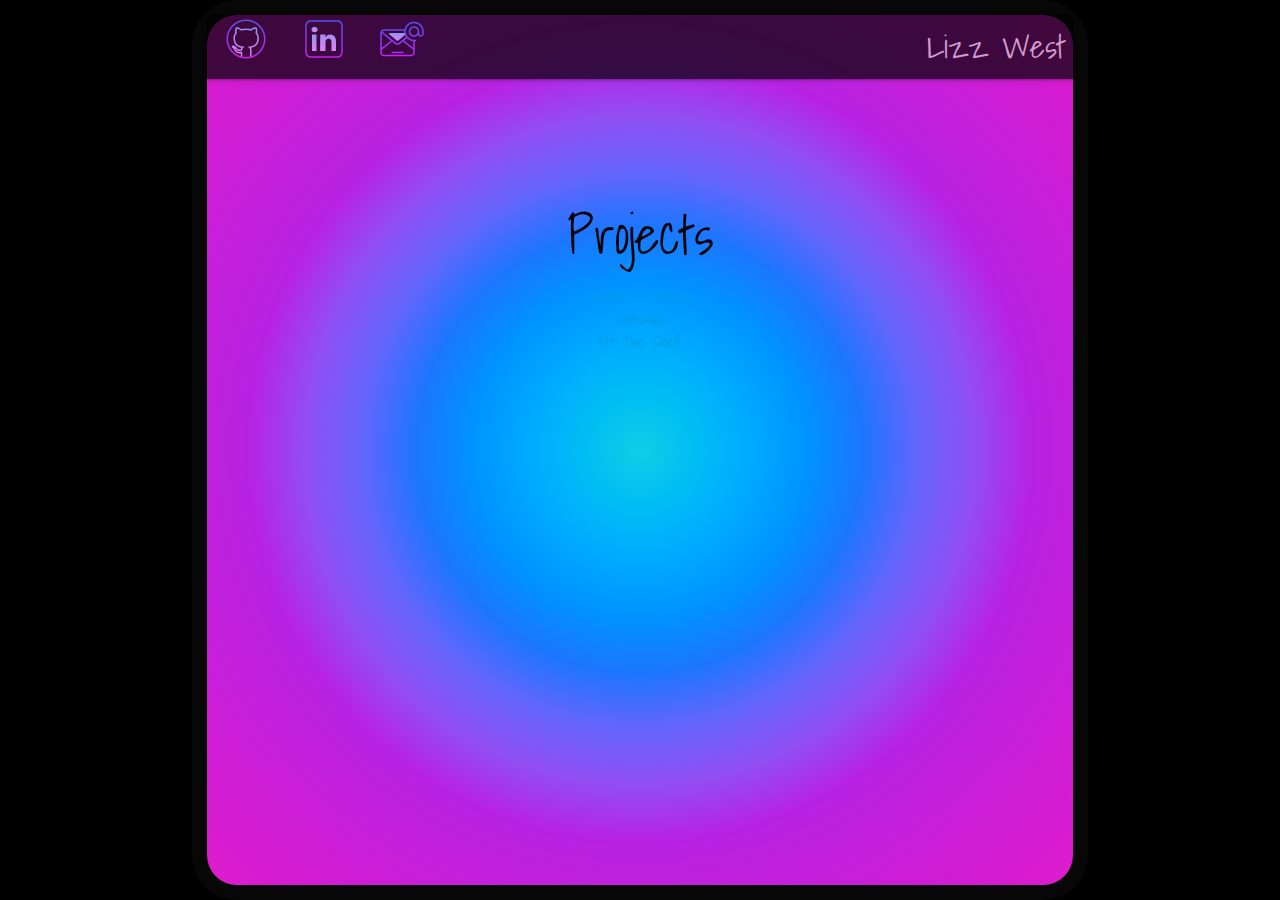
==== index.html @ c75bfa37 "add basic concept and styling; gradient background, navbar and projects uodated" ====
<!DOCTYPE html>
<html lang="en">
<head>
    <meta charset="UTF-8">
    <meta name="viewport" content="width=device-width, initial-scale=1.0">
    <title>LizzWest</title>
    <style>
      @import url('https://fonts.googleapis.com/css2?family=Shadows+Into+Light&display=swap');
      </style>
    <link rel="stylesheet" href="style.css">
    <link rel="stylesheet" href="https://cdnjs.cloudflare.com/ajax/libs/materialize/1.0.0/css/materialize.min.css">

    

</head>
<body>
  <div class="container">
    <nav>
        <div class="nav-wrapper black">
          <a href="#" class="brand-logo right" id="name">Lizz West</a>
          <ul id="nav-mobile" class="left hide-on-med-and-down">
            <li><a class="navLink" href="https://github.com/Lizzwest"><img src="assets/icons8-github-48.png"></a></li>
            <li><a class="navLink" href="https://www.linkedin.com/in/lizzwest/"><img src="assets/icons8-linkedin-48.png"></a></li>
            <li><a class="navLink" href="mailto:lizzwestdev@gmail.com"><img src="assets/icons8-email-48.png"></a></li>
            <!-- <h5>Lizz West</h5> -->
            
          </ul>

        </div>
        <!-- <div class="logo">
          
        </div> -->
      </nav>
    <!-- <h1> Lizz West</h1>
    <h4> I am a full-stack developer, with a proclivity for the front-end. I have experience with: </h4>
    <ul>
      <li>JavaScript</li><li>HTML/CSS</li>
      <li>React</li>
      <li>Express</li>
      <li>Node</li>
      <li>Python</li>
      <li>Django</li>
      <li>MongoDB/Mongoose</li>
      <li>PostgresQL/Sequelize</li> -->
    </ul>
    <br>
    <br>
    <br>
    <br>
    <h2>Projects</h2>
    
    <ul>
      <li><a href="https://smacks-n-snacks.herokuapp.com">Smacks 'n Snacks</a></li>
      <li><a href="https://garccade.herokuapp.com/">GArcade</a></li>
      <li><a href="https://offtheshelff.herokuapp.com/">Off The Shelf</a></li>
    </ul>
    <br>
    <br>
    <br>
    <br>
    

    
  </div>
</body>
<script type="text/javascript" src="app.js"></script>

<script src="https://cdnjs.cloudflare.com/ajax/libs/materialize/1.0.0/js/materialize.min.js"></script>

</html>
---- style.css ----
html {
    scroll-behavior: smooth;
  }
  body{
      background-color: black;
    /* background-image: radial-gradient(circle, #11cde6, #00bdf4, #00aaff, #0093ff, #1c76ff, #6465fc, #914ef3, #b723e2, #c220dc, #cc1dd6, #d51cd1, #dd1dcb); */
max-width: 100vw;
justify-items: center;
align-content: center;
text-align: center;
font-family: 'Shadows Into Light', cursive;
color: rgba(0, 0, 0, 0.972)

}
.navLink{
    color: rgb(0, 0, 0)
}
.navLink:hover{
    color: rgb(0, 0, 0)
}

#name{
    color: rgb(240, 232, 232);
    opacity: 0.9;
}
@keyframes backgroundChange {
    from {background-image: radial-gradient(circle, #11cde6, #00bdf4, #00aaff, #0093ff, #1c76ff, #6465fc, #914ef3, #b723e2, #c220dc, #cc1dd6, #d51cd1, #dd1dcb);}
    to { background-image: radial-gradient(circle, #dd1dcb, #d51cd1, #cc1dd6, #c220dc, #b723e2, #914ef3, #6465fc, #1c76ff, #0093ff, #00aaff, #00bdf4, #11cde6);}
  }
  
  /* The element to apply the animation to */
.container {
    
    background-image: radial-gradient(circle, #11cde6, #00bdf4, #00aaff, #0093ff, #1c76ff, #6465fc, #914ef3, #b723e2, #c220dc, #cc1dd6, #d51cd1, #dd1dcb);
    animation-name: backgroundChange;
    animation-duration: 2s;
    animation-direction: alternate;
   
       /* background-image: radial-gradient(circle, #11cde6, #00bdf4, #00aaff, #0093ff, #1c76ff, #6465fc, #914ef3, #b723e2, #c220dc, #cc1dd6, #d51cd1, #dd1dcb); */

    /* background: white;
    background: linear-gradient(90deg, rgba(0,212,255,1) 0%, rgba(39,245,244,1) 25%, rgba(231,238,26,1) 54%, rgba(226,54,171,1) 100%);
    /* background-position: fixed; */
    text-align: center; 
    align-items: center;
    /* background-image: url(assets/Lizz\ West\ Logo.gif); */
    background-repeat: no-repeat;
    /* background-size: cover; */
    border: 15px solid rgb(7, 7, 7);


    border-radius: 5%;
    transition: border-width 0.6s linear;
    min-height: 100vh;
    max-width: 50vw;

  }

  
nav{
    /* border: 2px solid rgba(234, 0, 255, 0.609); */
    /* border-radius: 15px; */
    /* -webkit-filter: blur(.3px);
-moz-filter: blur(.3px);
-o-filter: blur(.3px);
-ms-filter: blur(.3px);
filter: blur(.3px); */
opacity: 0.7;
}
/* .logo{
    background-image: url(assets/Lizz\ West\ Logo.gif);
    text-align: center;
    height: 500px;
    width: 500px;
    align-self: center;
} */
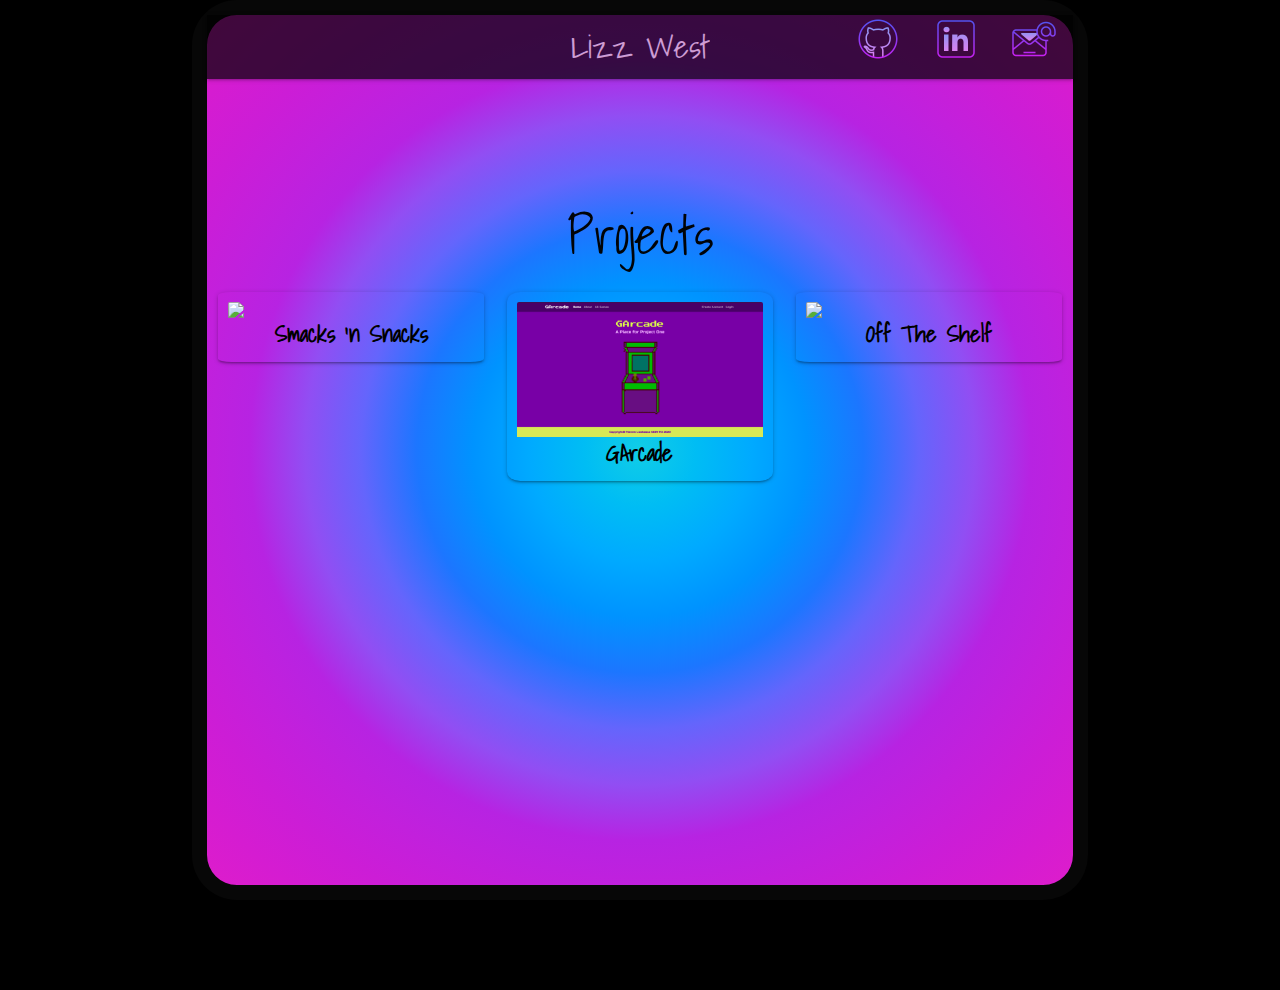
==== commit e80848da: "add projects to portoflio" ====
--- a/index.html
+++ b/index.html
@@ -14,11 +14,13 @@
 
 </head>
 <body>
+  
   <div class="container">
     <nav>
         <div class="nav-wrapper black">
-          <a href="#" class="brand-logo right" id="name">Lizz West</a>
-          <ul id="nav-mobile" class="left hide-on-med-and-down">
+          <a href="#" class="brand-logo center" id="name">Lizz West</a>
+          <a href="#" data-target="mobile-demo" class="sidenav-trigger"><i class="material-icons">menu</i></a>
+          <ul id="nav-mobile" class="right hide-on-med-and-down">
             <li><a class="navLink" href="https://github.com/Lizzwest"><img src="assets/icons8-github-48.png"></a></li>
             <li><a class="navLink" href="https://www.linkedin.com/in/lizzwest/"><img src="assets/icons8-linkedin-48.png"></a></li>
             <li><a class="navLink" href="mailto:lizzwestdev@gmail.com"><img src="assets/icons8-email-48.png"></a></li>
@@ -27,10 +29,17 @@
           </ul>
 
         </div>
+        
         <!-- <div class="logo">
           
         </div> -->
       </nav>
+      <ul class="sidenav" id="mobile-demo">
+        <li><a class="navLink" href="https://github.com/Lizzwest"></a>1</li>
+            <li><a class="navLink" href="https://www.linkedin.com/in/lizzwest/"><img src="assets/icons8-linkedin-48.png">2</a></li>
+            <li><a class="navLink" href="mailto:lizzwestdev@gmail.com"><img src="assets/icons8-email-48.png"></a>3</li>
+      </ul>
+      <!-- <img class="logo" src="assets/Lizz West Logo.gif" alt="" > -->
     <!-- <h1> Lizz West</h1>
     <h4> I am a full-stack developer, with a proclivity for the front-end. I have experience with: </h4>
     <ul>
@@ -43,17 +52,47 @@
       <li>MongoDB/Mongoose</li>
       <li>PostgresQL/Sequelize</li> -->
     </ul>
+
     <br>
     <br>
     <br>
     <br>
     <h2>Projects</h2>
-    
-    <ul>
-      <li><a href="https://smacks-n-snacks.herokuapp.com">Smacks 'n Snacks</a></li>
-      <li><a href="https://garccade.herokuapp.com/">GArcade</a></li>
-      <li><a href="https://offtheshelff.herokuapp.com/">Off The Shelf</a></li>
-    </ul>
+    <div class="row">
+      <div class="col s3 m4">
+        <div class="card" id="card">
+          <div class="card-image">
+            <img src="assets/smacksnsnacks.png">
+            
+          </div>
+          <div id ="project-link">
+            <a class="navLink" id="navLink" href="https://smacks-n-snacks.herokuapp.com">Smacks 'n Snacks</a>
+          </div>
+        </div>
+      </div>
+      <div class="col s3 m4">
+        <div class="card" id="card">
+          <div class="card-image">
+            <img src="assets/garcade.png">
+            
+          </div>
+          <div id ="project-link">
+            <a class="navLink" id="navLink" href="https://garccade.herokuapp.com/">GArcade</a>
+          </div>
+        </div>
+      </div>
+      <div class="col s3 m4">
+        <div class="card" id="card">
+          <div class="card-image">
+            <img src="assets/offtheshelf.png">
+          </div>
+          <div id ="project-link">
+            <a class="navLink" id="navLink" href="https://offtheshelff.herokuapp.com/">Off The Shelf</a>
+          </div>
+        </div>
+      </div>
+    </div>
+    </div>
     <br>
     <br>
     <br>
--- a/style.css
+++ b/style.css
@@ -12,11 +12,14 @@
 color: rgba(0, 0, 0, 0.972)
 
 }
-.navLink{
-    color: rgb(0, 0, 0)
+.navLink, #navLink {
+    color: rgb(0, 0, 0);
+    font-size: 1.5rem;
+    font-weight: 700;
 }
-.navLink:hover{
-    color: rgb(0, 0, 0)
+.navLink:hover, #navLink:hover{
+    color: rgb(0, 0, 0);
+    font-size: 2rem
 }
 
 #name{
@@ -67,10 +70,40 @@
 filter: blur(.3px); */
 opacity: 0.7;
 }
-/* .logo{
-    background-image: url(assets/Lizz\ West\ Logo.gif);
+.logo{
+    /* background-image: url(assets/Lizz\ West\ Logo.gif); */
     text-align: center;
     height: 500px;
     width: 500px;
     align-self: center;
-} */+    margin-right: 15rem;
+}
+/* .projects{
+    width: 50vw;
+    justify-content: center;
+    text-align: center;
+    align-self: center;
+    align-items: center;
+} */
+.projects{
+    display: flex;
+    
+    align-items: center;
+    justify-content: center;
+    width: 50vw;
+    
+}
+#card{
+    border: 10px rgba(8, 8, 8, 0) solid;
+    border-radius: 5%;
+    background-color: rgba(204, 23, 23, 0);
+    
+}
+#project-link{
+    color: black;
+    background-color: rgba(0, 0, 0, 0)
+}
+.col{
+    background-color: rgba(0, 0, 0, 0)
+
+}
